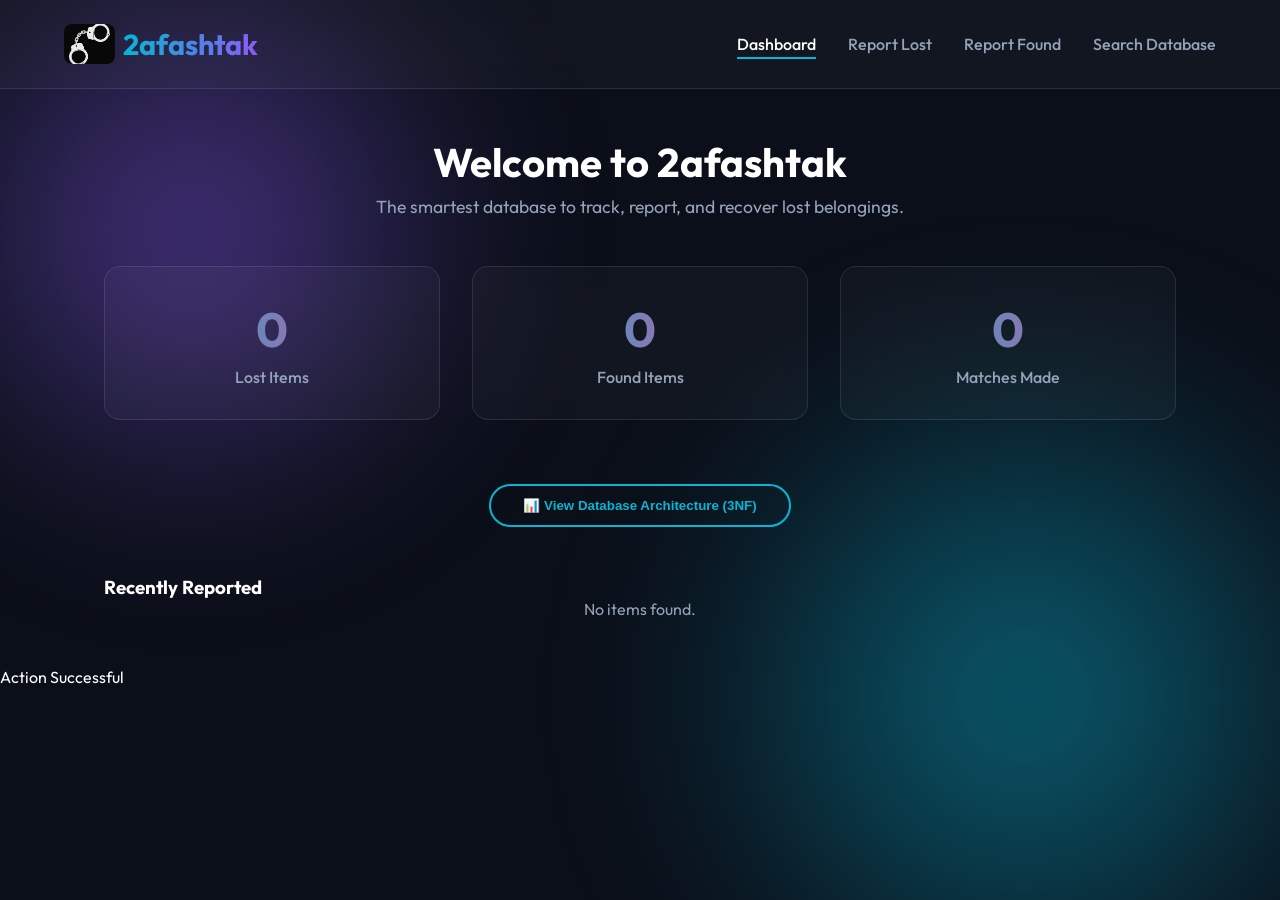
==== index.html @ dc2e52b4 "Add files via upload" ====
<!DOCTYPE html>
<html lang="en">

<head>
    <meta charset="UTF-8">
    <meta name="viewport" content="width=device-width, initial-scale=1.0">
    <title>2afashtak | Lost & Found System</title>
    <link href="https://fonts.googleapis.com/css2?family=Outfit:wght@300;400;500;700&display=swap" rel="stylesheet">
    <link rel="stylesheet" href="style.css">
</head>

<body>
    <div class="background-elements">
        <div class="blob blob-1"></div>
        <div class="blob blob-2"></div>
    </div>

    <nav class="navbar">
        <div class="logo">
            <img src="logo.jpeg" alt="Clapsh Logo" class="logo-img">
            <h1>2afashtak</h1>
        </div>
        <ul class="nav-links">
            <li><a href="#" class="active" data-tab="dashboard">Dashboard</a></li>
            <li><a href="#" data-tab="report-lost">Report Lost</a></li>
            <li><a href="#" data-tab="report-found">Report Found</a></li>
            <li><a href="#" data-tab="search">Search Database</a></li>
        </ul>
    </nav>

    <main class="container">
        <!-- Dashboard Section -->
        <section id="dashboard" class="tab-content active">
            <header class="section-header">
                <h2>Welcome to 2afashtak</h2>
                <p>The smartest database to track, report, and recover lost belongings.</p>
            </header>

            <div class="stats-grid">
                <div class="stat-card">
                    <h3 id="stat-lost">0</h3>
                    <p>Lost Items</p>
                </div>
                <div class="stat-card">
                    <h3 id="stat-found">0</h3>
                    <p>Found Items</p>
                </div>
                <div class="stat-card">
                    <h3 id="stat-resolved">0</h3>
                    <p>Matches Made</p>
                </div>
            </div>

            <div class="db-insights-trigger">
                <button id="view-schema-btn" class="btn-outline">
                    📊 View Database Architecture (3NF)
                </button>
            </div>

            <div class="recent-items">
                <h3>Recently Reported</h3>
                <div class="items-grid" id="recent-items-grid">
                    <!-- Cards will be populated by JS -->
                </div>
            </div>
        </section>

        <!-- Report Lost Section -->
        <section id="report-lost" class="tab-content">
            <header class="section-header">
                <h2>Report a Lost Item</h2>
                <p>Add a record to the database to help us find your item.</p>
            </header>
            <form class="glass-form" id="form-lost">
                <div class="form-group">
                    <label for="lost-title">Item Name</label>
                    <input type="text" id="lost-title" required placeholder="e.g., iPhone 13 Pro, Blue Wallet">
                </div>
                <div class="form-group">
                    <label for="lost-category">Category</label>
                    <select id="lost-category" required>
                        <option value="Electronics">Electronics</option>
                        <option value="Wallet/Purse">Wallet/Purse</option>
                        <option value="Keys">Keys</option>
                        <option value="Jewelry">Jewelry</option>
                        <option value="Documents">Documents</option>
                        <option value="Other">Other</option>
                    </select>
                </div>
                <div class="form-group">
                    <label for="lost-location">Last Seen Location</label>
                    <input type="text" id="lost-location" required placeholder="e.g., Central Park, Near the fountain">
                </div>
                <div class="form-group">
                    <label for="lost-date">Date Lost</label>
                    <input type="date" id="lost-date" required>
                </div>
                <div class="form-group">
                    <label for="lost-desc">Detailed Description</label>
                    <textarea id="lost-desc" rows="4" required
                        placeholder="Describe the item, colors, unique marks..."></textarea>
                </div>
                <button type="submit" class="btn primary-btn">Submit Lost Report</button>
            </form>
        </section>

        <!-- Report Found Section -->
        <section id="report-found" class="tab-content">
            <header class="section-header">
                <h2>Register a Found Item</h2>
                <p>Add a record for an item you found. Help someone reunite with their belongings.</p>
            </header>
            <form class="glass-form" id="form-found">
                <div class="form-group">
                    <label for="found-title">Item Name</label>
                    <input type="text" id="found-title" required placeholder="e.g., Black Leather Wallet">
                </div>
                <div class="form-group">
                    <label for="found-category">Category</label>
                    <select id="found-category" required>
                        <option value="Electronics">Electronics</option>
                        <option value="Wallet/Purse">Wallet/Purse</option>
                        <option value="Keys">Keys</option>
                        <option value="Jewelry">Jewelry</option>
                        <option value="Documents">Documents</option>
                        <option value="Other">Other</option>
                    </select>
                </div>
                <div class="form-group">
                    <label for="found-location">Found Location</label>
                    <input type="text" id="found-location" required placeholder="e.g., Subway Station 42nd St">
                </div>
                <div class="form-group">
                    <label for="found-date">Date Found</label>
                    <input type="date" id="found-date" required>
                </div>
                <div class="form-group">
                    <label for="found-desc">Detailed Description</label>
                    <textarea id="found-desc" rows="4" required placeholder="Any defining features?"></textarea>
                </div>
                <button type="submit" class="btn secondary-btn">Register Found Item</button>
            </form>
        </section>

        <!-- Search & Match Section -->
        <section id="search" class="tab-content">
            <header class="section-header">
                <h2>Search Database</h2>
                <p>Query the IndexedDB engine to find specific items.</p>
            </header>

            <div class="search-bar">
                <input type="text" id="search-input" placeholder="Search by name, location or category...">
                <button id="search-btn" class="btn primary-btn">Search</button>
            </div>

            <div class="items-grid" id="search-results-grid">
                <!-- Search results populated by JS -->
            </div>
        </section>

    </main>

    <!-- Database Schema Modal -->
    <div id="schema-modal" class="modal">
        <div class="modal-content glass-form">
            <span class="close-modal">&times;</span>
            <h2>Database Architecture (3NF)</h2>
            <p>Normalized schema following project requirements.</p>
            
            <div class="schema-tabs">
                <div class="schema-tab active" data-schema="tables">Tables</div>
                <div class="schema-tab" data-schema="normalization">Normalization</div>
            </div>

            <div id="schema-tables" class="schema-view active">
                <ul class="schema-list">
                    <li><strong>Users:</strong> UserID, FullName, Email, Phone...</li>
                    <li><strong>Categories:</strong> CategoryID, CategoryName</li>
                    <li><strong>Locations:</strong> LocationID, LocationName, Address</li>
                    <li><strong>Items:</strong> ItemID, UserID, CategoryID, LocationID, Type, Status...</li>
                    <li><strong>Matches:</strong> MatchID, LostItemID, FoundItemID, Date...</li>
                </ul>
            </div>
            
            <div id="schema-normalization" class="schema-view">
                <div class="norm-badge">3NF Compliant</div>
                <p>The database is designed in 3rd Normal Form (3NF) to ensure data integrity and eliminate redundancy:</p>
                <ul>
                    <li>1NF: Atomic values, no repeating groups.</li>
                    <li>2NF: No partial functional dependencies.</li>
                    <li>3NF: No transitive dependencies.</li>
                </ul>
            </div>
        </div>
    </div>

    <!-- Toast Notification -->
    <div id="toast" class="toast">Action Successful</div>

    <script src="app.js"></script>
</body>

</html>
---- style.css ----
:root {
    --bg-primary: #0b0f19;
    --bg-secondary: rgba(255, 255, 255, 0.05);
    --text-primary: #ffffff;
    --text-secondary: #94a3b8;
    --accent-primary: #06b6d4;
    --accent-secondary: #8b5cf6;
    --accent-tertiary: #ec4899;
    --glass-border: rgba(255, 255, 255, 0.1);
    --glass-bg: rgba(255, 255, 255, 0.03);
    --glass-blur: blur(12px);
    --danger: #ef4444;
    --success: #10b981;
}

* {
    margin: 0;
    padding: 0;
    box-sizing: border-box;
}

body {
    font-family: 'Outfit', sans-serif;
    background-color: var(--bg-primary);
    color: var(--text-primary);
    min-height: 100vh;
    overflow-x: hidden;
    position: relative;
}

/* Background Blobs for vibrant aesthetics */
.background-elements {
    position: fixed;
    top: 0;
    left: 0;
    width: 100%;
    height: 100%;
    z-index: -1;
    overflow: hidden;
}

.blob {
    position: absolute;
    border-radius: 50%;
    filter: blur(80px);
    opacity: 0.5;
    animation: float 20s infinite alternate ease-in-out;
}

.blob-1 {
    top: -10%;
    left: -10%;
    width: 50vw;
    height: 50vw;
    background: radial-gradient(circle, var(--accent-secondary), transparent 70%);
}

.blob-2 {
    bottom: -20%;
    right: -10%;
    width: 60vw;
    height: 60vw;
    background: radial-gradient(circle, var(--accent-primary), transparent 70%);
    animation-delay: -10s;
}

@keyframes float {
    0% { transform: translate(0, 0) scale(1); }
    100% { transform: translate(5%, 10%) scale(1.1); }
}

/* Navigation */
.navbar {
    display: flex;
    justify-content: space-between;
    align-items: center;
    padding: 1.5rem 5%;
    background: var(--glass-bg);
    backdrop-filter: var(--glass-blur);
    -webkit-backdrop-filter: var(--glass-blur);
    border-bottom: 1px solid var(--glass-border);
    position: sticky;
    top: 0;
    z-index: 100;
}

.logo {
    display: flex;
    align-items: center;
    gap: 0.5rem;
}

.logo-img {
    height: 40px;
    width: auto;
    border-radius: 8px; /* For aesthetics */
    filter: invert(1); /* Since the handcuffs are black on white, this makes them white on black */
    mix-blend-mode: screen; /* Makes the black background transparent */
}

.logo h1 {
    font-size: 1.8rem;
    font-weight: 700;
    background: linear-gradient(to right, var(--accent-primary), var(--accent-secondary));
    -webkit-background-clip: text;
    -webkit-text-fill-color: transparent;
}

.icon {
    font-size: 1.5rem;
}

.nav-links {
    list-style: none;
    display: flex;
    gap: 2rem;
}

.nav-links a {
    text-decoration: none;
    color: var(--text-secondary);
    font-weight: 500;
    transition: color 0.3s ease;
    position: relative;
}

.nav-links a:hover, .nav-links a.active {
    color: var(--text-primary);
}

.nav-links a::after {
    content: '';
    position: absolute;
    bottom: -5px;
    left: 0;
    width: 0%;
    height: 2px;
    background: var(--accent-primary);
    transition: width 0.3s ease;
}

.nav-links a.active::after {
    width: 100%;
}

/* Main Container */
.container {
    padding: 3rem 5%;
    max-width: 1200px;
    margin: 0 auto;
}

/* Tab Management */
.tab-content {
    display: none;
    animation: fadeIn 0.5s ease;
}

.tab-content.active {
    display: block;
}

@keyframes fadeIn {
    from { opacity: 0; transform: translateY(10px); }
    to { opacity: 1; transform: translateY(0); }
}

/* Typography */
.section-header {
    text-align: center;
    margin-bottom: 3rem;
}

.section-header h2 {
    font-size: 2.5rem;
    margin-bottom: 0.5rem;
}

.section-header p {
    color: var(--text-secondary);
    font-size: 1.1rem;
}

/* Stats Grid */
.stats-grid {
    display: grid;
    grid-template-columns: repeat(auto-fit, minmax(200px, 1fr));
    gap: 2rem;
    margin-bottom: 4rem;
}

.stat-card {
    background: var(--glass-bg);
    border: 1px solid var(--glass-border);
    border-radius: 1rem;
    padding: 2rem;
    text-align: center;
    backdrop-filter: var(--glass-blur);
    -webkit-backdrop-filter: var(--glass-blur);
    transition: transform 0.3s ease, box-shadow 0.3s ease;
}

.stat-card:hover {
    transform: translateY(-5px);
    box-shadow: 0 10px 30px rgba(0,0,0,0.3);
    border-color: rgba(255,255,255,0.2);
}

.stat-card h3 {
    font-size: 3rem;
    margin-bottom: 0.5rem;
    background: linear-gradient(to right, var(--accent-primary), var(--accent-tertiary));
    -webkit-background-clip: text;
    -webkit-text-fill-color: transparent;
}

.stat-card p {
    color: var(--text-secondary);
    font-weight: 500;
}

/* Item Grid */
.items-grid {
    display: grid;
    grid-template-columns: repeat(auto-fill, minmax(280px, 1fr));
    gap: 2rem;
}

.item-card {
    background: var(--glass-bg);
    border: 1px solid var(--glass-border);
    border-radius: 1rem;
    overflow: hidden;
    backdrop-filter: var(--glass-blur);
    -webkit-backdrop-filter: var(--glass-blur);
    transition: transform 0.3s ease;
    display: flex;
    flex-direction: column;
}

.item-card:hover {
    transform: translateY(-5px);
    border-color: rgba(255,255,255,0.3);
}

.item-image-placeholder {
    height: 150px;
    background: linear-gradient(135deg, var(--bg-secondary), rgba(255,255,255,0.1));
    display: flex;
    align-items: center;
    justify-content: center;
    font-size: 3rem;
}

.item-card.lost .item-image-placeholder {
    border-bottom: 2px solid var(--danger);
}

.item-card.found .item-image-placeholder {
    border-bottom: 2px solid var(--success);
}

.item-details {
    padding: 1.5rem;
    flex-grow: 1;
    display: flex;
    flex-direction: column;
}

.item-badge {
    align-self: flex-start;
    padding: 0.25rem 0.75rem;
    border-radius: 1rem;
    font-size: 0.8rem;
    font-weight: 700;
    text-transform: uppercase;
    margin-bottom: 1rem;
}

.item-badge.lost {
    background: rgba(239, 68, 68, 0.2);
    color: var(--danger);
}

.item-badge.found {
    background: rgba(16, 185, 129, 0.2);
    color: var(--success);
}

.item-title {
    font-size: 1.25rem;
    margin-bottom: 0.5rem;
}

.item-meta {
    font-size: 0.9rem;
    color: var(--text-secondary);
    margin-bottom: 1rem;
}

.item-desc {
    font-size: 0.95rem;
    color: #cbd5e1;
    margin-bottom: 1.5rem;
    flex-grow: 1;
}

.item-match-btn {
    width: 100%;
    padding: 0.75rem;
    background: rgba(255,255,255,0.05);
    border: 1px solid var(--glass-border);
    color: white;
    border-radius: 0.5rem;
    cursor: pointer;
    transition: background 0.3s ease;
}

.item-match-btn:hover {
    background: rgba(255,255,255,0.1);
}

/* Forms */
.glass-form {
    max-width: 600px;
    margin: 0 auto;
    background: var(--glass-bg);
    border: 1px solid var(--glass-border);
    border-radius: 1.5rem;
    padding: 2.5rem;
    backdrop-filter: var(--glass-blur);
    -webkit-backdrop-filter: var(--glass-blur);
    box-shadow: 0 20px 40px rgba(0,0,0,0.2);
}

.form-group {
    margin-bottom: 1.5rem;
}

.form-group label {
    display: block;
    margin-bottom: 0.5rem;
    font-weight: 500;
    color: var(--text-secondary);
}

.form-group input,
.form-group select,
.form-group textarea {
    width: 100%;
    padding: 0.75rem 1rem;
    background: rgba(0, 0, 0, 0.2);
    border: 1px solid var(--glass-border);
    border-radius: 0.5rem;
    color: white;
    font-family: inherit;
    font-size: 1rem;
    transition: all 0.3s ease;
}

.form-group input:focus,
.form-group select:focus,
.form-group textarea:focus {
    outline: none;
    border-color: var(--accent-primary);
    background: rgba(0, 0, 0, 0.4);
    box-shadow: 0 0 15px rgba(6, 182, 212, 0.2);
}

.form-group select option {
    background: var(--bg-primary);
    color: white;
}

/* Buttons */
.btn {
    padding: 0.75rem 1.5rem;
    border: none;
    border-radius: 0.5rem;
    font-family: inherit;
    font-weight: 600;
    font-size: 1rem;
    cursor: pointer;
    transition: all 0.3s ease;
    width: 100%;
}

.primary-btn {
    background: linear-gradient(135deg, var(--accent-primary), var(--accent-secondary));
    color: white;
    box-shadow: 0 4px 15px rgba(6, 182, 212, 0.3);
}

.primary-btn:hover {
    transform: translateY(-2px);
    box-shadow: 0 6px 20px rgba(6, 182, 212, 0.5);
}

.secondary-btn {
    background: linear-gradient(135deg, var(--accent-secondary), var(--accent-tertiary));
    color: white;
    box-shadow: 0 4px 15px rgba(139, 92, 246, 0.3);
}

.secondary-btn:hover {
    transform: translateY(-2px);
    box-shadow: 0 6px 20px rgba(139, 92, 246, 0.5);
}

/* Search Bar */
.db-insights-trigger {
    text-align: center;
    margin-bottom: 3rem;
}

.search-bar {
    display: flex;
    gap: 1rem;
    max-width: 600px;
    margin: 0 auto 3rem auto;
}

.search-bar input {
    flex-grow: 1;
    padding: 1rem 1.5rem;
    background: var(--glass-bg);
    border: 1px solid var(--glass-border);
    border-radius: 2rem;
    color: white;
    font-size: 1rem;
    backdrop-filter: var(--glass-blur);
}

.search-bar input:focus {
    outline: none;
    border-color: var(--accent-primary);
}

.search-bar button {
    width: auto;
    border-radius: 2rem;
    padding: 0 2rem;
}

/* Outline Button */
.btn-outline {
    background: transparent;
    border: 2px solid var(--accent-primary);
    color: var(--accent-primary);
    padding: 0.75rem 2rem;
    border-radius: 2rem;
    font-weight: 600;
    cursor: pointer;
    transition: all 0.3s ease;
    display: inline-flex;
    align-items: center;
    gap: 0.5rem;
}

.btn-outline:hover {
    background: var(--accent-primary);
    color: white;
    box-shadow: 0 0 20px rgba(6, 182, 212, 0.4);
}

/* Modal */
.modal {
    display: none;
    position: fixed;
    z-index: 1000;
    left: 0;
    top: 0;
    width: 100%;
    height: 100%;
    background-color: rgba(0,0,0,0.8);
    backdrop-filter: blur(8px);
    align-items: center;
    justify-content: center;
}

.modal.show {
    display: flex;
}

.modal-content {
    position: relative;
    width: 90%;
    max-width: 700px;
    animation: modalSlide 0.4s cubic-bezier(0.175, 0.885, 0.32, 1.275);
}

@keyframes modalSlide {
    from { opacity: 0; transform: scale(0.8); }
    to { opacity: 1; transform: scale(1); }
}

.close-modal {
    position: absolute;
    top: 1rem;
    right: 1.5rem;
    font-size: 2rem;
    color: var(--text-secondary);
    cursor: pointer;
    transition: color 0.3s ease;
}

.close-modal:hover {
    color: white;
}

.schema-tabs {
    display: flex;
    gap: 1rem;
    margin: 1.5rem 0;
    border-bottom: 1px solid var(--glass-border);
    padding-bottom: 0.5rem;
}

.schema-tab {
    cursor: pointer;
    padding: 0.5rem 1rem;
    color: var(--text-secondary);
    transition: all 0.3s ease;
    border-radius: 0.5rem 0.5rem 0 0;
}

.schema-tab.active {
    color: var(--accent-primary);
    background: rgba(6, 182, 212, 0.1);
}

.schema-view {
    display: none;
    margin-top: 1rem;
}

.schema-view.active {
    display: block;
}

.schema-list {
    list-style: none;
    display: grid;
    gap: 1rem;
}

.schema-list li {
    background: rgba(255,255,255,0.05);
    padding: 1rem;
    border-radius: 0.5rem;
    border-left: 3px solid var(--accent-primary);
}

.norm-badge {
    display: inline-block;
    background: var(--success);
    color: white;
    padding: 0.2rem 0.8rem;
    border-radius: 1rem;
    font-size: 0.8rem;
    margin-bottom: 1rem;
}
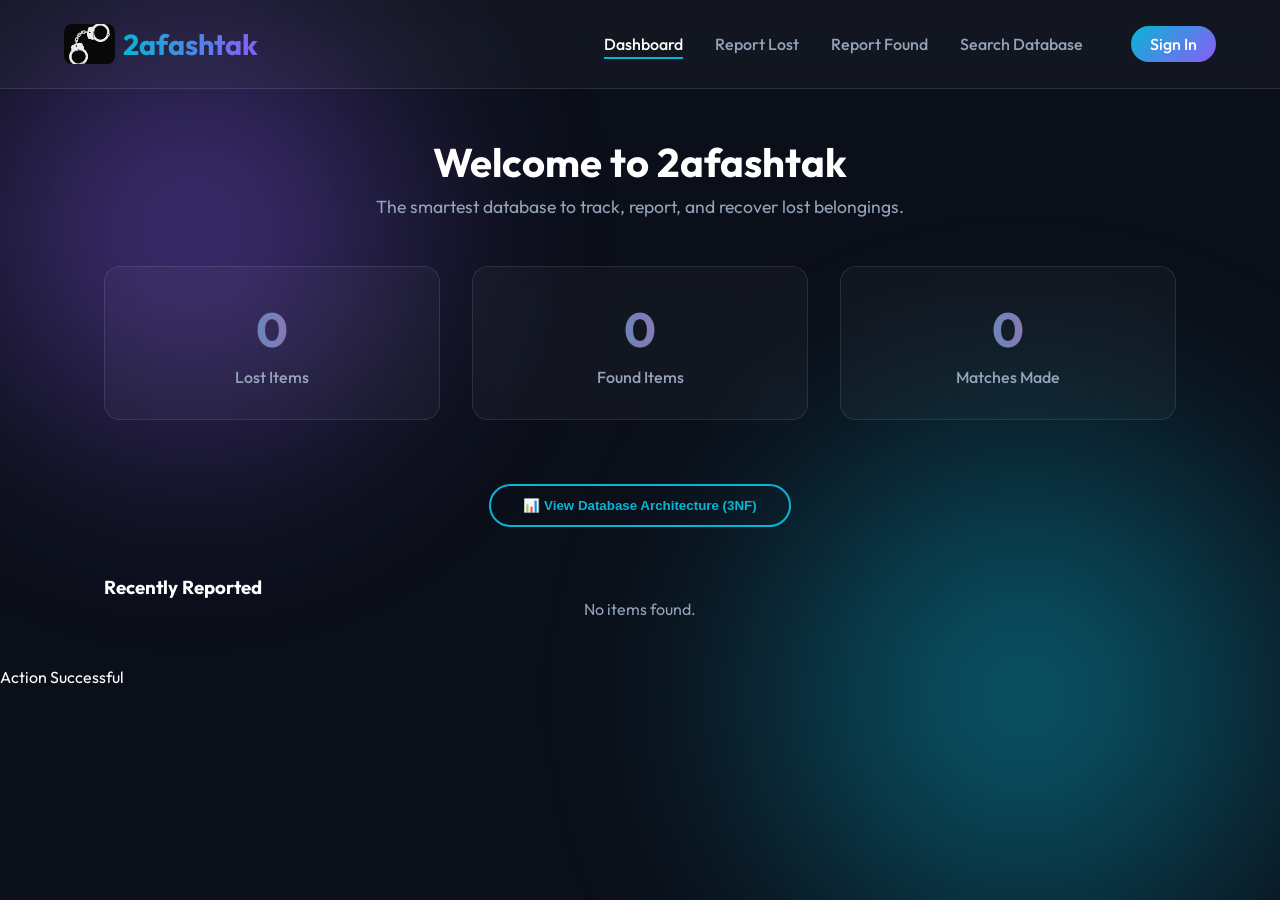
==== commit 383873f1: "Add files via upload" ====
--- a/index.html
+++ b/index.html
@@ -25,6 +25,7 @@
             <li><a href="#" data-tab="report-lost">Report Lost</a></li>
             <li><a href="#" data-tab="report-found">Report Found</a></li>
             <li><a href="#" data-tab="search">Search Database</a></li>
+            <li><a href="#" data-tab="auth" id="nav-auth">Sign In</a></li>
         </ul>
     </nav>
 
@@ -156,6 +157,61 @@
 
             <div class="items-grid" id="search-results-grid">
                 <!-- Search results populated by JS -->
+            </div>
+        </section>
+
+        <!-- Auth Section -->
+        <section id="auth" class="tab-content">
+            <div class="auth-container">
+                <div class="auth-tabs">
+                    <button class="auth-tab active" data-form="login">Login</button>
+                    <button class="auth-tab" data-form="signup">Create Account</button>
+                </div>
+
+                <form id="form-login" class="glass-form auth-form active">
+                    <div class="form-group">
+                        <label for="login-email">Email</label>
+                        <input type="email" id="login-email" required placeholder="name@example.com">
+                    </div>
+                    <div class="form-group">
+                        <label for="login-password">Password</label>
+                        <input type="password" id="login-password" required placeholder="••••••••">
+                    </div>
+                    <button type="submit" class="btn primary-btn">Login</button>
+                </form>
+
+                <form id="form-signup" class="glass-form auth-form">
+                    <div class="form-group">
+                        <label for="signup-name">Full Name</label>
+                        <input type="text" id="signup-name" required placeholder="John Doe">
+                    </div>
+                    <div class="form-group">
+                        <label for="signup-email">Email</label>
+                        <input type="email" id="signup-email" required placeholder="name@example.com">
+                    </div>
+                    <div class="form-group">
+                        <label for="signup-phone">Phone Number</label>
+                        <input type="tel" id="signup-phone" required placeholder="01xxxxxxxxx">
+                    </div>
+                    <div class="form-group">
+                        <label for="signup-password">Password</label>
+                        <input type="password" id="signup-password" required placeholder="Create a strong password">
+                    </div>
+                    <button type="submit" class="btn secondary-btn">Create Account</button>
+                </form>
+            </div>
+        </section>
+
+        <!-- Profile Section -->
+        <section id="profile" class="tab-content">
+            <header class="section-header">
+                <h2 id="profile-name">User Profile</h2>
+                <p id="profile-email">email@example.com</p>
+                <button id="logout-btn" class="btn-outline" style="margin-top: 1rem; color: var(--danger); border-color: var(--danger);">Logout</button>
+            </header>
+            <div class="recent-items">
+                <h3>My Reported Items</h3>
+                <div class="items-grid" id="my-items-grid"></div>
             </div>
         </section>
 
--- a/style.css
+++ b/style.css
@@ -560,3 +560,63 @@
     font-size: 0.8rem;
     margin-bottom: 1rem;
 }
+
+/* Auth Styles */
+.auth-container {
+    max-width: 450px;
+    margin: 2rem auto;
+}
+
+.auth-tabs {
+    display: flex;
+    gap: 1rem;
+    margin-bottom: 2rem;
+    background: rgba(255, 255, 255, 0.05);
+    padding: 0.5rem;
+    border-radius: 12px;
+}
+
+.auth-tab {
+    flex: 1;
+    padding: 0.8rem;
+    border: none;
+    background: transparent;
+    color: var(--text-secondary);
+    cursor: pointer;
+    border-radius: 8px;
+    font-weight: 500;
+    transition: all 0.3s ease;
+}
+
+.auth-tab.active {
+    background: var(--accent-primary);
+    color: white;
+    box-shadow: 0 4px 15px rgba(6, 182, 212, 0.3);
+}
+
+.auth-form {
+    display: none;
+    animation: fadeIn 0.4s ease;
+}
+
+.auth-form.active {
+    display: block;
+}
+
+#nav-auth {
+    background: linear-gradient(135deg, var(--accent-primary), var(--accent-secondary)) !important;
+    color: white !important;
+    padding: 0.5rem 1.2rem !important;
+    border-radius: 20px;
+    margin-left: 1rem;
+}
+
+#nav-auth:hover {
+    transform: translateY(-2px);
+    box-shadow: 0 4px 15px rgba(6, 182, 212, 0.4);
+}
+
+@keyframes fadeIn {
+    from { opacity: 0; transform: translateY(10px); }
+    to { opacity: 1; transform: translateY(0); }
+}
